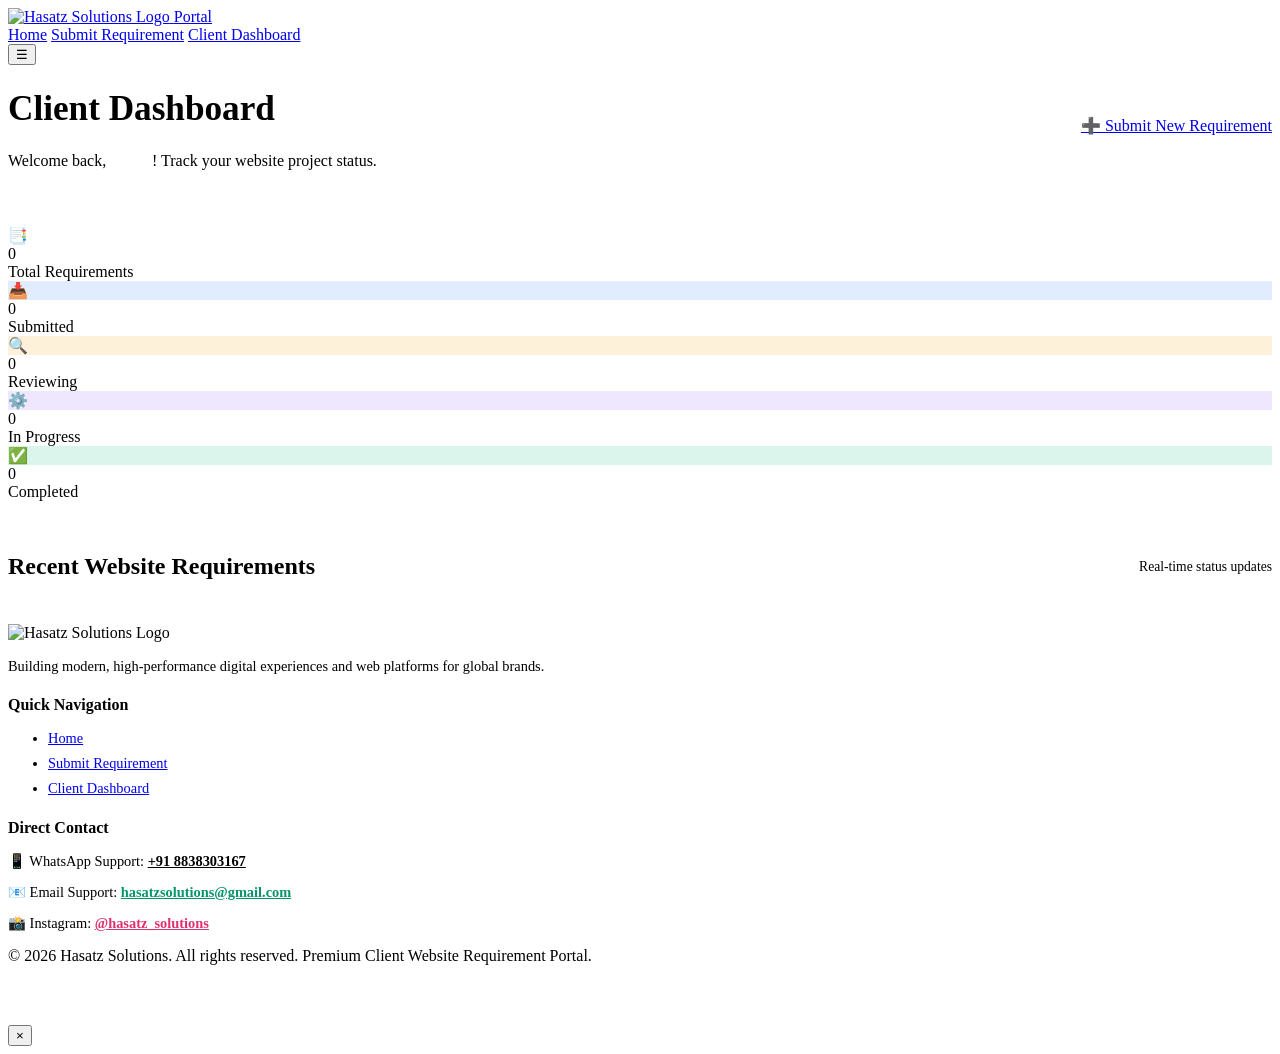
==== dashboard.html @ edcb529d "Add files via upload" ====
<!DOCTYPE html>
<html lang="en">
<head>
  <meta charset="UTF-8">
  <meta name="viewport" content="width=device-width, initial-scale=1.0">
  <title>Client Dashboard | Hasatz Solutions</title>
  <link rel="stylesheet" href="css/style.css">
</head>
<body>

  <!-- Site Header -->
  <header class="site-header">
    <div class="container navbar">
      <a href="index.html" class="logo-brand">
        <img src="images/hasatz-logo.jpg" alt="Hasatz Solutions Logo" class="brand-logo-img">
        <span class="logo-tag">Portal</span>
      </a>

      <nav class="nav-links">
        <a href="index.html" class="nav-link">Home</a>
        <a href="requirement.html" class="nav-link">Submit Requirement</a>
        <a href="dashboard.html" class="nav-link active">Client Dashboard</a>
      </nav>

      <div class="nav-actions" id="navAuthActions">
        <!-- Injected by auth.js -->
      </div>

      <button class="mobile-toggle" aria-label="Toggle Navigation">☰</button>
    </div>
  </header>

  <!-- Dashboard Main Content -->
  <main class="main-content">
    <div class="container">
      
      <!-- Welcome Header -->
      <div style="display: flex; align-items: center; justify-content: space-between; flex-wrap: wrap; gap: 1rem; margin-bottom: 2.5rem;">
        <div>
          <h1 style="font-size: 2.2rem;">Client <span class="gradient-text">Dashboard</span></h1>
          <p class="subtitle">Welcome back, <span id="clientDashboardName" style="color: #fff; font-weight: 700;">Client</span>! Track your website project status.</p>
        </div>

        <a href="requirement.html" class="btn btn-primary btn-lg">
          ➕ Submit New Requirement
        </a>
      </div>

      <!-- Overview Analytics Cards -->
      <div class="stats-grid">
        <div class="glass-card stat-card">
          <div class="stat-icon">📑</div>
          <div>
            <div class="stat-value" id="dashTotalReqs">0</div>
            <div class="stat-label">Total Requirements</div>
          </div>
        </div>

        <div class="glass-card stat-card">
          <div class="stat-icon" style="background: rgba(59, 130, 246, 0.15); color: #60a5fa; border-color: rgba(59, 130, 246, 0.3);">📥</div>
          <div>
            <div class="stat-value" id="dashSubmittedReqs">0</div>
            <div class="stat-label">Submitted</div>
          </div>
        </div>

        <div class="glass-card stat-card">
          <div class="stat-icon" style="background: rgba(245, 158, 11, 0.15); color: #fbbf24; border-color: rgba(245, 158, 11, 0.3);">🔍</div>
          <div>
            <div class="stat-value" id="dashReviewingReqs">0</div>
            <div class="stat-label">Reviewing</div>
          </div>
        </div>

        <div class="glass-card stat-card">
          <div class="stat-icon" style="background: rgba(139, 92, 246, 0.15); color: #c084fc; border-color: rgba(139, 92, 246, 0.3);">⚙️</div>
          <div>
            <div class="stat-value" id="dashInProgressReqs">0</div>
            <div class="stat-label">In Progress</div>
          </div>
        </div>

        <div class="glass-card stat-card">
          <div class="stat-icon" style="background: rgba(16, 185, 129, 0.15); color: #34d399; border-color: rgba(16, 185, 129, 0.3);">✅</div>
          <div>
            <div class="stat-value" id="dashCompletedReqs">0</div>
            <div class="stat-label">Completed</div>
          </div>
        </div>
      </div>

      <!-- Recent Requirements Section -->
      <div style="margin-top: 2rem;">
        <div style="display: flex; align-items: center; justify-content: space-between; margin-bottom: 1.5rem;">
          <h2 style="font-size: 1.5rem;">Recent Website Requirements</h2>
          <span style="font-size: 0.85rem; color: var(--text-secondary);">Real-time status updates</span>
        </div>

        <div id="clientReqGrid" style="display: grid; grid-template-columns: repeat(auto-fit, minmax(320px, 1fr)); gap: 1.5rem;">
          <!-- Rendered dynamically -->
        </div>
      </div>

    </div>
  </main>

  <!-- Site Footer -->
  <footer class="site-footer">
    <div class="container">
      <div class="footer-grid">
        <div>
          <div class="logo-brand" style="margin-bottom: 1rem;">
            <img src="images/hasatz-logo.jpg" alt="Hasatz Solutions Logo" class="brand-logo-img">
          </div>
          <p style="color: var(--text-secondary); font-size: 0.9rem;">
            Building modern, high-performance digital experiences and web platforms for global brands.
          </p>
        </div>

        <div>
          <h4 style="font-size: 1rem; margin-bottom: 1rem;">Quick Navigation</h4>
          <ul style="display: flex; flex-direction: column; gap: 0.5rem; font-size: 0.9rem;">
            <li><a href="index.html">Home</a></li>
            <li><a href="requirement.html">Submit Requirement</a></li>
            <li><a href="dashboard.html">Client Dashboard</a></li>
          </ul>
        </div>

        <div>
          <h4 style="font-size: 1rem; margin-bottom: 1rem;">Direct Contact</h4>
          <p style="color: var(--text-secondary); font-size: 0.9rem; margin-bottom: 0.5rem;">
            📱 WhatsApp Support: <a href="https://wa.me/918838303167" target="_blank" style="color: var(--text-primary); font-weight: 700;">+91 8838303167</a>
          </p>
          <p style="color: var(--text-secondary); font-size: 0.9rem; margin-bottom: 0.5rem;">
            📧 Email Support: <a href="mailto:hasatzsolutions@gmail.com" style="color: #059669; font-weight: 700; text-decoration: underline;">hasatzsolutions@gmail.com</a>
          </p>
          <p style="color: var(--text-secondary); font-size: 0.9rem;">
            📸 Instagram: <a href="https://www.instagram.com/hasatz_solutions?igsh=YTJra3RnbTBhNzlj" target="_blank" rel="noopener noreferrer" style="color: #e1306c; font-weight: 700;">@hasatz_solutions</a>
          </p>
        </div>
      </div>

      <div class="footer-bottom">
        &copy; 2026 Hasatz Solutions. All rights reserved. Premium Client Website Requirement Portal.
      </div>
    </div>
  </footer>

  <!-- Requirement Detail Modal -->
  <div class="modal-overlay" id="clientModal">
    <div class="modal-container">
      <div class="modal-header">
        <h3 style="font-size: 1.2rem; color: white;">Requirement Specification Details</h3>
        <button class="modal-close" onclick="closeClientModal()">&times;</button>
      </div>
      <div class="modal-body" id="clientModalBody">
        <!-- Rendered dynamically -->
      </div>
    </div>
  </div>

  <script type="module" src="js/firebase-init.js"></script>
  <script src="js/app.js"></script>
  <script src="js/auth.js"></script>
  <script>
    document.addEventListener('DOMContentLoaded', () => {
      const user = window.HasatzAuth.getCurrentUser();
      const nameEl = document.getElementById('clientDashboardName');
      if (nameEl && user) {
        nameEl.textContent = user.displayName;
      }

      renderClientDashboard();
    });

    function renderClientDashboard() {
      const reqs = window.HasatzStore.getRequirements();

      // Stats
      document.getElementById('dashTotalReqs').textContent = reqs.length;
      document.getElementById('dashSubmittedReqs').textContent = reqs.filter(r => r.status === 'Submitted').length;
      document.getElementById('dashReviewingReqs').textContent = reqs.filter(r => r.status === 'Reviewing').length;
      document.getElementById('dashInProgressReqs').textContent = reqs.filter(r => r.status === 'In Progress').length;
      document.getElementById('dashCompletedReqs').textContent = reqs.filter(r => r.status === 'Completed').length;

      const grid = document.getElementById('clientReqGrid');
      if (!grid) return;

      if (reqs.length === 0) {
        grid.innerHTML = `
          <div class="glass-card" style="grid-column: 1 / -1; text-align: center; padding: 4rem 2rem;">
            <div style="font-size: 3rem; margin-bottom: 1rem;">📂</div>
            <h3>No requirements submitted yet</h3>
            <p style="color: var(--text-secondary); margin: 0.5rem 0 1.5rem;">Start building your dream website with Hasatz Solutions now.</p>
            <a href="requirement.html" class="btn btn-primary">Submit First Requirement</a>
          </div>
        `;
        return;
      }

      grid.innerHTML = reqs.map(req => `
        <div class="glass-card interactive-card" style="display: flex; flex-direction: column; justify-content: space-between;">
          <div>
            <div style="display: flex; justify-content: space-between; align-items: flex-start; margin-bottom: 1rem;">
              <span class="badge badge-${req.status.toLowerCase().replace(' ', '')}">${req.status}</span>
              <span style="font-size: 0.8rem; color: var(--text-muted);">${window.formatDate(req.createdAt)}</span>
            </div>

            <h3 style="font-size: 1.25rem; margin-bottom: 0.25rem; color: var(--text-primary);">${req.projectName}</h3>
            <div style="font-size: 0.85rem; color: var(--primary); font-weight: 600; margin-bottom: 0.75rem;">
              ${req.id} • ${req.businessName}
            </div>

            <p style="color: var(--text-secondary); font-size: 0.9rem; display: -webkit-box; -webkit-line-clamp: 3; -webkit-box-orient: vertical; overflow: hidden; margin-bottom: 1rem;">
              ${req.websiteDescription}
            </p>

            <div style="display: flex; flex-wrap: wrap; gap: 0.5rem; margin-bottom: 1.5rem;">
              <span class="pill-label" style="padding: 0.2rem 0.6rem; font-size: 0.75rem;">🌐 ${req.websiteType}</span>
              <span class="pill-label" style="padding: 0.2rem 0.6rem; font-size: 0.75rem;">💰 ${req.budget || 'Flexible'}</span>
            </div>
          </div>

          <div style="display: flex; gap: 0.5rem; border-top: 1px solid var(--border-color); padding-top: 1rem;">
            <button class="btn btn-secondary btn-full" onclick="viewReqDetail('${req.id}')" style="font-size: 0.85rem;">
              View Details
            </button>
            <a href="https://wa.me/918838303167?text=${encodeURIComponent('Hello Hasatz Solutions, regarding my requirement ' + req.id)}" 
               target="_blank" class="btn btn-whatsapp" title="WhatsApp Support" style="padding: 0.5rem 0.85rem;">
              💬
            </a>
          </div>
        </div>
      `).join('');
    }

    function viewReqDetail(id) {
      const req = window.HasatzStore.getRequirementById(id);
      if (!req) return;

      const body = document.getElementById('clientModalBody');
      body.innerHTML = `
        <div style="margin-bottom: 1.25rem;">
          <span class="badge badge-${req.status.toLowerCase().replace(' ', '')}">${req.status}</span>
          <h2 style="font-size: 1.5rem; color: var(--text-primary); margin-top: 0.5rem;">${req.projectName}</h2>
          <div style="font-size: 0.85rem; color: var(--text-muted);">Requirement ID: ${req.id}</div>
        </div>

        <div class="glass-card" style="padding: 1rem; margin-bottom: 1rem;">
          <h4 style="font-size: 0.85rem; color: var(--text-secondary); margin-bottom: 0.5rem;">Project Description</h4>
          <p style="font-size: 0.92rem; white-space: pre-line;">${req.websiteDescription}</p>
        </div>

        <div style="display: grid; grid-template-columns: 1fr 1fr; gap: 1rem; margin-bottom: 1rem;">
          <div class="glass-card" style="padding: 1rem;">
            <h4 style="font-size: 0.85rem; color: var(--text-secondary); margin-bottom: 0.5rem;">Pages Requested</h4>
            <p style="font-size: 0.88rem;">${req.pagesRequired.join(', ') || 'Default'}</p>
          </div>
          <div class="glass-card" style="padding: 1rem;">
            <h4 style="font-size: 0.85rem; color: var(--text-secondary); margin-bottom: 0.5rem;">Features Requested</h4>
            <p style="font-size: 0.88rem;">${req.featuresRequired.join(', ') || 'Standard'}</p>
          </div>
        </div>

        <div style="display: flex; justify-content: flex-end; gap: 1rem; margin-top: 1.5rem;">
          <button class="btn btn-secondary" onclick="closeClientModal()">Close</button>
        </div>
      `;

      document.getElementById('clientModal').classList.add('active');
    }

    function closeClientModal() {
      document.getElementById('clientModal').classList.remove('active');
    }
  </script>
</body>
</html>
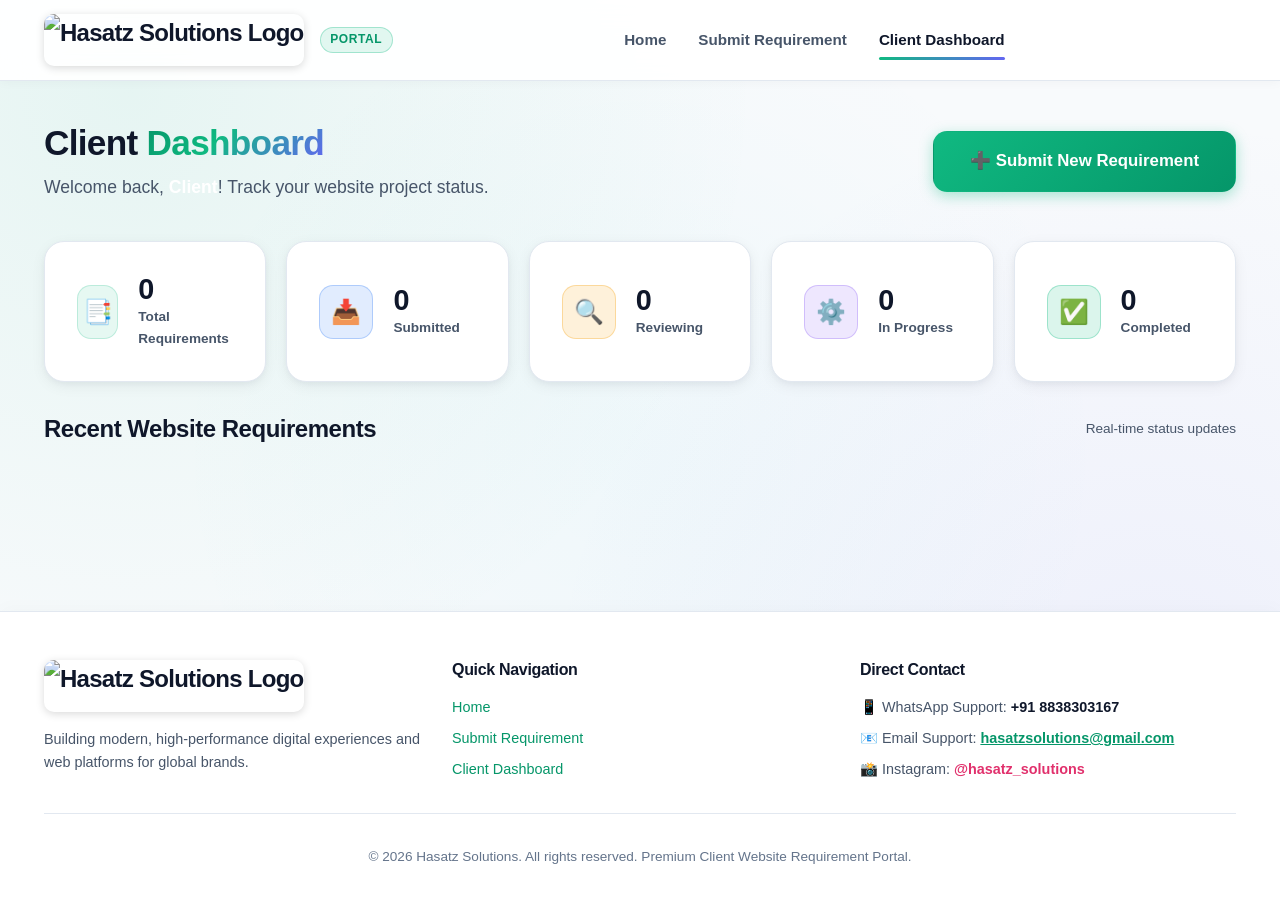
==== commit 14ee87cd: "Update dashboard.html" ====
--- a/dashboard.html
+++ b/dashboard.html
@@ -4,7 +4,7 @@
   <meta charset="UTF-8">
   <meta name="viewport" content="width=device-width, initial-scale=1.0">
   <title>Client Dashboard | Hasatz Solutions</title>
-  <link rel="stylesheet" href="css/style.css">
+  <link rel="stylesheet" href="./style.css">
 </head>
 <body>
 
--- a/style.css
+++ b/style.css
@@ -0,0 +1,861 @@
+/* ==========================================================================
+   Hasatz Solutions Client Portal - Professional Corporate IT Theme (White & Vibrant)
+   ========================================================================== */
+
+@import url('https://fonts.googleapis.com/css2?family=Plus+Jakarta+Sans:wght@300;400;500;600;700;800&display=swap');
+
+:root {
+  /* Corporate Light Color Palette */
+  --bg-dark: #f8fafc;
+  --bg-card: #ffffff;
+  --bg-card-hover: #ffffff;
+  --bg-surface: #f1f5f9;
+  --bg-input: #ffffff;
+  --border-color: #e2e8f0;
+  --border-focus: #10b981;
+  --border-light: #cbd5e1;
+
+  /* Primary Brand Colors (Codenexa Emerald & Indigo) */
+  --primary: #10b981;
+  --primary-hover: #059669;
+  --primary-light: rgba(16, 185, 129, 0.1);
+  --secondary: #6366f1;
+  --secondary-hover: #4f46e5;
+  --accent: #06b6d4;
+
+  /* Status Colors (Vibrant Corporate Light) */
+  --status-submitted: #2563eb;
+  --status-reviewing: #d97706;
+  --status-inprogress: #7c3aed;
+  --status-completed: #059669;
+
+  /* High-Contrast Text Colors */
+  --text-primary: #0f172a;
+  --text-secondary: #475569;
+  --text-muted: #64748b;
+  --text-on-primary: #ffffff;
+
+  /* Elevation & Effects */
+  --shadow-sm: 0 1px 3px rgba(15, 23, 42, 0.08), 0 1px 2px rgba(15, 23, 42, 0.04);
+  --shadow-md: 0 4px 16px -2px rgba(15, 23, 42, 0.08), 0 2px 6px -1px rgba(15, 23, 42, 0.04);
+  --shadow-lg: 0 12px 32px -4px rgba(15, 23, 42, 0.12), 0 4px 12px -2px rgba(15, 23, 42, 0.06);
+  --shadow-glow: 0 0 25px rgba(16, 185, 129, 0.2);
+  --glass-bg: rgba(255, 255, 255, 0.88);
+  --glass-border: rgba(226, 232, 240, 0.8);
+  --glass-blur: blur(16px);
+
+  /* Spacing & Layout */
+  --radius-sm: 8px;
+  --radius-md: 14px;
+  --radius-lg: 20px;
+  --radius-full: 9999px;
+  --transition: all 0.25s cubic-bezier(0.4, 0, 0.2, 1);
+  --font-main: 'Plus Jakarta Sans', -apple-system, BlinkMacSystemFont, sans-serif;
+}
+
+/* Base Reset & Layout */
+*, *::before, *::after {
+  box-sizing: border-box;
+  margin: 0;
+  padding: 0;
+}
+
+html {
+  scroll-behavior: smooth;
+  font-size: 16px;
+}
+
+body {
+  font-family: var(--font-main);
+  background-color: var(--bg-dark);
+  color: var(--text-primary);
+  line-height: 1.6;
+  min-height: 100vh;
+  display: flex;
+  flex-direction: column;
+  background-image: 
+    radial-gradient(circle at 10% 10%, rgba(16, 185, 129, 0.08) 0%, transparent 45%),
+    radial-gradient(circle at 90% 80%, rgba(99, 102, 241, 0.07) 0%, transparent 45%),
+    radial-gradient(circle at 50% 50%, rgba(6, 182, 212, 0.04) 0%, transparent 60%);
+  background-attachment: fixed;
+}
+
+a {
+  color: var(--primary-hover);
+  text-decoration: none;
+  transition: var(--transition);
+}
+
+a:hover {
+  color: var(--secondary);
+}
+
+ul {
+  list-style: none;
+}
+
+.container {
+  width: 100%;
+  max-width: 1240px;
+  margin: 0 auto;
+  padding: 0 1.5rem;
+}
+
+.main-content {
+  flex: 1;
+  padding: 2.5rem 0 4rem;
+}
+
+/* Typography Helpers */
+h1, h2, h3, h4, h5, h6 {
+  color: var(--text-primary);
+  font-weight: 700;
+  line-height: 1.25;
+  letter-spacing: -0.02em;
+}
+
+.gradient-text {
+  background: linear-gradient(135deg, #059669 0%, #10b981 40%, #6366f1 100%);
+  -webkit-background-clip: text;
+  -webkit-text-fill-color: transparent;
+}
+
+.subtitle {
+  color: var(--text-secondary);
+  font-size: 1.1rem;
+  margin-top: 0.5rem;
+}
+
+/* Header & Navigation */
+.site-header {
+  position: sticky;
+  top: 0;
+  z-index: 100;
+  background: rgba(255, 255, 255, 0.92);
+  backdrop-filter: var(--glass-blur);
+  -webkit-backdrop-filter: var(--glass-blur);
+  border-bottom: 1px solid var(--border-color);
+  box-shadow: 0 2px 10px rgba(15, 23, 42, 0.03);
+}
+
+.navbar {
+  display: flex;
+  align-items: center;
+  justify-content: space-between;
+  height: 80px;
+}
+
+.logo-brand {
+  display: flex;
+  align-items: center;
+  gap: 0.75rem;
+  font-size: 1.5rem;
+  font-weight: 800;
+  color: var(--text-primary);
+  letter-spacing: -0.03em;
+}
+
+.brand-logo-img {
+  height: 52px;
+  width: auto;
+  border-radius: 10px;
+  object-fit: contain;
+  box-shadow: 0 2px 8px rgba(0, 0, 0, 0.15);
+}
+
+.logo-icon {
+  width: 38px;
+  height: 38px;
+  background: linear-gradient(135deg, var(--primary), var(--secondary));
+  border-radius: var(--radius-sm);
+  display: flex;
+  align-items: center;
+  justify-content: center;
+  color: white;
+  font-weight: 800;
+  font-size: 1.2rem;
+  box-shadow: 0 4px 12px rgba(16, 185, 129, 0.3);
+}
+
+.logo-tag {
+  font-size: 0.75rem;
+  padding: 0.18rem 0.6rem;
+  background: rgba(16, 185, 129, 0.12);
+  border: 1px solid rgba(16, 185, 129, 0.3);
+  color: #059669;
+  border-radius: var(--radius-full);
+  text-transform: uppercase;
+  letter-spacing: 0.05em;
+  font-weight: 700;
+  margin-left: 0.25rem;
+}
+
+.nav-links {
+  display: flex;
+  align-items: center;
+  gap: 2rem;
+}
+
+.nav-link {
+  color: var(--text-secondary);
+  font-weight: 600;
+  font-size: 0.95rem;
+  position: relative;
+  padding: 0.5rem 0;
+}
+
+.nav-link:hover, .nav-link.active {
+  color: var(--text-primary);
+}
+
+.nav-link.active::after {
+  content: '';
+  position: absolute;
+  bottom: 0;
+  left: 0;
+  width: 100%;
+  height: 3px;
+  background: linear-gradient(90deg, var(--primary), var(--secondary));
+  border-radius: 3px;
+}
+
+.nav-actions {
+  display: flex;
+  align-items: center;
+  gap: 1rem;
+}
+
+.mobile-toggle {
+  display: none;
+  background: none;
+  border: none;
+  color: var(--text-primary);
+  font-size: 1.5rem;
+  cursor: pointer;
+  padding: 0.5rem;
+}
+
+/* Buttons */
+.btn {
+  display: inline-flex;
+  align-items: center;
+  justify-content: center;
+  gap: 0.6rem;
+  padding: 0.75rem 1.5rem;
+  font-size: 0.95rem;
+  font-weight: 600;
+  border-radius: var(--radius-md);
+  border: 1px solid transparent;
+  cursor: pointer;
+  transition: var(--transition);
+  text-decoration: none;
+  white-space: nowrap;
+}
+
+.btn-primary {
+  background: linear-gradient(135deg, #10b981 0%, #059669 100%);
+  color: white;
+  box-shadow: 0 4px 14px rgba(16, 185, 129, 0.35);
+}
+
+.btn-primary:hover {
+  background: linear-gradient(135deg, #059669 0%, #047857 100%);
+  transform: translateY(-2px);
+  box-shadow: 0 6px 20px rgba(16, 185, 129, 0.45);
+  color: white;
+}
+
+.btn-secondary {
+  background: #f1f5f9;
+  border-color: #cbd5e1;
+  color: var(--text-primary);
+}
+
+.btn-secondary:hover {
+  background: #e2e8f0;
+  border-color: #94a3b8;
+  color: #000;
+}
+
+.btn-outline {
+  background: transparent;
+  border-color: var(--primary);
+  color: var(--primary-hover);
+}
+
+.btn-outline:hover {
+  background: var(--primary-light);
+  color: #047857;
+}
+
+.btn-whatsapp {
+  background: #25D366;
+  color: white;
+  box-shadow: 0 4px 14px rgba(37, 211, 102, 0.3);
+}
+
+.btn-whatsapp:hover {
+  background: #1eb857;
+  color: white;
+  transform: translateY(-2px);
+  box-shadow: 0 6px 20px rgba(37, 211, 102, 0.4);
+}
+
+.btn-lg {
+  padding: 1rem 2.25rem;
+  font-size: 1.05rem;
+  border-radius: var(--radius-md);
+}
+
+.btn-full {
+  width: 100%;
+}
+
+.btn:disabled {
+  opacity: 0.6;
+  cursor: not-allowed;
+  transform: none !important;
+}
+
+/* Glass & Corporate Card Components */
+.glass-card {
+  background: #ffffff;
+  border: 1px solid var(--border-color);
+  border-radius: var(--radius-lg);
+  padding: 2rem;
+  box-shadow: var(--shadow-md);
+  transition: var(--transition);
+}
+
+.glass-card:hover {
+  border-color: #cbd5e1;
+  box-shadow: var(--shadow-lg);
+}
+
+.interactive-card:hover {
+  transform: translateY(-4px);
+  border-color: rgba(16, 185, 129, 0.4);
+  box-shadow: var(--shadow-lg), 0 0 20px rgba(16, 185, 129, 0.12);
+}
+
+/* Forms & Controls */
+.form-group {
+  margin-bottom: 1.5rem;
+}
+
+.form-row {
+  display: grid;
+  grid-template-columns: repeat(auto-fit, minmax(260px, 1fr));
+  gap: 1.25rem;
+}
+
+.form-label {
+  display: block;
+  font-size: 0.9rem;
+  font-weight: 600;
+  color: var(--text-primary);
+  margin-bottom: 0.5rem;
+}
+
+.form-label span.required {
+  color: #f43f5e;
+}
+
+.form-control {
+  width: 100%;
+  padding: 0.85rem 1.1rem;
+  background-color: #ffffff;
+  border: 1px solid var(--border-light);
+  border-radius: var(--radius-md);
+  color: var(--text-primary);
+  font-family: var(--font-main);
+  font-size: 0.95rem;
+  transition: var(--transition);
+  outline: none;
+}
+
+.form-control:focus {
+  border-color: var(--border-focus);
+  box-shadow: 0 0 0 3px rgba(16, 185, 129, 0.18);
+  background-color: #ffffff;
+}
+
+.form-control::placeholder {
+  color: var(--text-muted);
+}
+
+select.form-control {
+  appearance: none;
+  background-image: url("data:image/svg+xml,%3Csvg xmlns='http://www.w3.org/2000/svg' width='16' height='16' viewBox='0 0 24 24' fill='none' stroke='%64748b' stroke-width='2' stroke-linecap='round' stroke-linejoin='round'%3E%3Cpolyline points='6 9 12 15 18 9'%3E%3C/polyline%3E%3C/svg%3E");
+  background-repeat: no-repeat;
+  background-position: right 1rem center;
+  padding-right: 2.5rem;
+}
+
+textarea.form-control {
+  min-height: 120px;
+  resize: vertical;
+}
+
+/* Checkbox & Radio Pills */
+.pill-grid {
+  display: flex;
+  flex-wrap: wrap;
+  gap: 0.75rem;
+}
+
+.pill-item {
+  position: relative;
+}
+
+.pill-item input[type="checkbox"],
+.pill-item input[type="radio"] {
+  position: absolute;
+  opacity: 0;
+  width: 0;
+  height: 0;
+}
+
+.pill-label {
+  display: inline-flex;
+  align-items: center;
+  gap: 0.5rem;
+  padding: 0.65rem 1.2rem;
+  background: #f8fafc;
+  border: 1px solid var(--border-color);
+  border-radius: var(--radius-full);
+  color: var(--text-secondary);
+  font-size: 0.9rem;
+  font-weight: 600;
+  cursor: pointer;
+  transition: var(--transition);
+  user-select: none;
+}
+
+.pill-item input:checked + .pill-label {
+  background: rgba(16, 185, 129, 0.12);
+  border-color: var(--primary);
+  color: #047857;
+  box-shadow: 0 2px 10px rgba(16, 185, 129, 0.15);
+}
+
+.pill-label:hover {
+  background: #f1f5f9;
+  border-color: #cbd5e1;
+  color: var(--text-primary);
+}
+
+/* Dropzone & File Upload */
+.file-dropzone {
+  border: 2px dashed #cbd5e1;
+  border-radius: var(--radius-md);
+  padding: 2.5rem 1.5rem;
+  text-align: center;
+  background: #f8fafc;
+  cursor: pointer;
+  transition: var(--transition);
+}
+
+.file-dropzone:hover, .file-dropzone.dragover {
+  border-color: var(--primary);
+  background: rgba(16, 185, 129, 0.04);
+}
+
+.dropzone-icon {
+  font-size: 2.5rem;
+  color: var(--primary);
+  margin-bottom: 0.75rem;
+}
+
+.file-list {
+  margin-top: 1rem;
+  display: flex;
+  flex-direction: column;
+  gap: 0.5rem;
+}
+
+.file-chip {
+  display: flex;
+  align-items: center;
+  justify-content: space-between;
+  padding: 0.6rem 1rem;
+  background: #f1f5f9;
+  border: 1px solid var(--border-color);
+  border-radius: var(--radius-sm);
+  font-size: 0.88rem;
+}
+
+.file-chip-remove {
+  background: none;
+  border: none;
+  color: #f43f5e;
+  cursor: pointer;
+  font-size: 1.1rem;
+  padding: 0.2rem;
+  display: flex;
+  align-items: center;
+}
+
+/* Status Badges (Clean Corporate Light) */
+.badge {
+  display: inline-flex;
+  align-items: center;
+  gap: 0.4rem;
+  padding: 0.35rem 0.85rem;
+  border-radius: var(--radius-full);
+  font-size: 0.8rem;
+  font-weight: 700;
+  text-transform: capitalize;
+}
+
+.badge-submitted {
+  background: #eff6ff;
+  color: #1d4ed8;
+  border: 1px solid #bfdbfe;
+}
+
+.badge-reviewing {
+  background: #fffbeb;
+  color: #b45309;
+  border: 1px solid #fde68a;
+}
+
+.badge-inprogress {
+  background: #f5f3ff;
+  color: #6d28d9;
+  border: 1px solid #ddd6fe;
+}
+
+.badge-completed {
+  background: #ecfdf5;
+  color: #047857;
+  border: 1px solid #a7f3d0;
+}
+
+/* Stat Cards */
+.stats-grid {
+  display: grid;
+  grid-template-columns: repeat(auto-fit, minmax(220px, 1fr));
+  gap: 1.25rem;
+  margin-bottom: 2rem;
+}
+
+.stat-card {
+  display: flex;
+  align-items: center;
+  gap: 1.25rem;
+}
+
+.stat-icon {
+  width: 54px;
+  height: 54px;
+  border-radius: var(--radius-md);
+  display: flex;
+  align-items: center;
+  justify-content: center;
+  font-size: 1.5rem;
+  background: rgba(16, 185, 129, 0.1);
+  color: var(--primary-hover);
+  border: 1px solid rgba(16, 185, 129, 0.2);
+}
+
+.stat-value {
+  font-size: 1.8rem;
+  font-weight: 800;
+  color: var(--text-primary);
+  line-height: 1.1;
+}
+
+.stat-label {
+  font-size: 0.85rem;
+  color: var(--text-secondary);
+  font-weight: 600;
+}
+
+/* Tables */
+.table-responsive {
+  width: 100%;
+  overflow-x: auto;
+}
+
+.custom-table {
+  width: 100%;
+  border-collapse: separate;
+  border-spacing: 0;
+}
+
+.custom-table th {
+  background: #f8fafc;
+  color: var(--text-secondary);
+  font-size: 0.8rem;
+  font-weight: 700;
+  text-transform: uppercase;
+  letter-spacing: 0.05em;
+  padding: 1rem 1.25rem;
+  text-align: left;
+  border-bottom: 1px solid var(--border-color);
+}
+
+.custom-table td {
+  padding: 1.1rem 1.25rem;
+  border-bottom: 1px solid var(--border-color);
+  font-size: 0.92rem;
+  color: var(--text-primary);
+  vertical-align: middle;
+}
+
+.custom-table tbody tr {
+  transition: var(--transition);
+}
+
+.custom-table tbody tr:hover {
+  background: #f8fafc;
+}
+
+/* Modals */
+.modal-overlay {
+  position: fixed;
+  inset: 0;
+  background: rgba(15, 23, 42, 0.5);
+  backdrop-filter: blur(8px);
+  z-index: 1000;
+  display: flex;
+  align-items: center;
+  justify-content: center;
+  padding: 1.5rem;
+  opacity: 0;
+  visibility: hidden;
+  transition: var(--transition);
+}
+
+.modal-overlay.active {
+  opacity: 1;
+  visibility: visible;
+}
+
+.modal-container {
+  background: #ffffff;
+  border: 1px solid var(--border-light);
+  border-radius: var(--radius-lg);
+  width: 100%;
+  max-width: 720px;
+  max-height: 90vh;
+  overflow-y: auto;
+  box-shadow: var(--shadow-lg);
+  transform: scale(0.95);
+  transition: var(--transition);
+}
+
+.modal-overlay.active .modal-container {
+  transform: scale(1);
+}
+
+.modal-header {
+  padding: 1.5rem 2rem;
+  border-bottom: 1px solid var(--border-color);
+  display: flex;
+  align-items: center;
+  justify-content: space-between;
+  background: #f8fafc;
+}
+
+.modal-close {
+  background: none;
+  border: none;
+  color: var(--text-secondary);
+  font-size: 1.5rem;
+  cursor: pointer;
+  transition: var(--transition);
+}
+
+.modal-close:hover {
+  color: var(--text-primary);
+}
+
+.modal-body {
+  padding: 2rem;
+}
+
+/* Multi-Step Wizard */
+.wizard-steps {
+  display: flex;
+  justify-content: space-between;
+  position: relative;
+  margin-bottom: 2.5rem;
+}
+
+.wizard-steps::before {
+  content: '';
+  position: absolute;
+  top: 20px;
+  left: 0;
+  right: 0;
+  height: 2px;
+  background: #e2e8f0;
+  z-index: 1;
+}
+
+.wizard-step {
+  position: relative;
+  z-index: 2;
+  display: flex;
+  flex-direction: column;
+  align-items: center;
+  gap: 0.5rem;
+  cursor: pointer;
+}
+
+.step-number {
+  width: 42px;
+  height: 42px;
+  border-radius: var(--radius-full);
+  background: #ffffff;
+  border: 2px solid #cbd5e1;
+  color: var(--text-secondary);
+  display: flex;
+  align-items: center;
+  justify-content: center;
+  font-weight: 700;
+  font-size: 0.95rem;
+  transition: var(--transition);
+}
+
+.step-label {
+  font-size: 0.8rem;
+  font-weight: 600;
+  color: var(--text-secondary);
+  text-align: center;
+}
+
+.wizard-step.active .step-number {
+  background: var(--primary);
+  border-color: var(--primary);
+  color: white;
+  box-shadow: 0 0 15px rgba(16, 185, 129, 0.4);
+}
+
+.wizard-step.active .step-label {
+  color: var(--text-primary);
+}
+
+.wizard-step.completed .step-number {
+  background: #059669;
+  border-color: #059669;
+  color: white;
+}
+
+.form-step-content {
+  display: none;
+}
+
+.form-step-content.active {
+  display: block;
+  animation: fadeIn 0.3s ease;
+}
+
+@keyframes fadeIn {
+  from { opacity: 0; transform: translateY(8px); }
+  to { opacity: 1; transform: translateY(0); }
+}
+
+/* Toast Notifications */
+.toast-container {
+  position: fixed;
+  bottom: 2rem;
+  right: 2rem;
+  z-index: 9999;
+  display: flex;
+  flex-direction: column;
+  gap: 0.75rem;
+}
+
+.toast {
+  padding: 1rem 1.5rem;
+  border-radius: var(--radius-md);
+  background: #ffffff;
+  border: 1px solid var(--border-color);
+  color: var(--text-primary);
+  font-size: 0.9rem;
+  font-weight: 600;
+  box-shadow: var(--shadow-lg);
+  display: flex;
+  align-items: center;
+  gap: 0.75rem;
+  animation: slideInRight 0.3s ease;
+}
+
+.toast-success { border-left: 4px solid #10b981; }
+.toast-error { border-left: 4px solid #f43f5e; }
+.toast-info { border-left: 4px solid var(--secondary); }
+
+@keyframes slideInRight {
+  from { transform: translateX(100%); opacity: 0; }
+  to { transform: translateX(0); opacity: 1; }
+}
+
+/* Footer */
+.site-footer {
+  background: #ffffff;
+  border-top: 1px solid var(--border-color);
+  padding: 3rem 0 2rem;
+  margin-top: auto;
+  box-shadow: 0 -4px 16px rgba(15, 23, 42, 0.02);
+}
+
+.footer-grid {
+  display: grid;
+  grid-template-columns: repeat(auto-fit, minmax(220px, 1fr));
+  gap: 2rem;
+  margin-bottom: 2rem;
+}
+
+.footer-bottom {
+  text-align: center;
+  padding-top: 2rem;
+  border-top: 1px solid var(--border-color);
+  color: var(--text-muted);
+  font-size: 0.85rem;
+}
+
+/* Responsive Rules */
+@media (max-width: 992px) {
+  .navbar {
+    height: 70px;
+  }
+  .nav-links {
+    position: fixed;
+    top: 70px;
+    left: 0;
+    right: 0;
+    background: #ffffff;
+    border-bottom: 1px solid var(--border-color);
+    flex-direction: column;
+    padding: 1.5rem;
+    gap: 1.25rem;
+    transform: translateY(-150%);
+    transition: var(--transition);
+    box-shadow: var(--shadow-md);
+  }
+  .nav-links.active {
+    transform: translateY(0);
+  }
+  .mobile-toggle {
+    display: block;
+  }
+}
+
+@media (max-width: 640px) {
+  .wizard-steps {
+    overflow-x: auto;
+    padding-bottom: 0.5rem;
+  }
+  .step-label {
+    display: none;
+  }
+  .container {
+    padding: 0 1rem;
+  }
+  .glass-card {
+    padding: 1.5rem 1rem;
+  }
+}
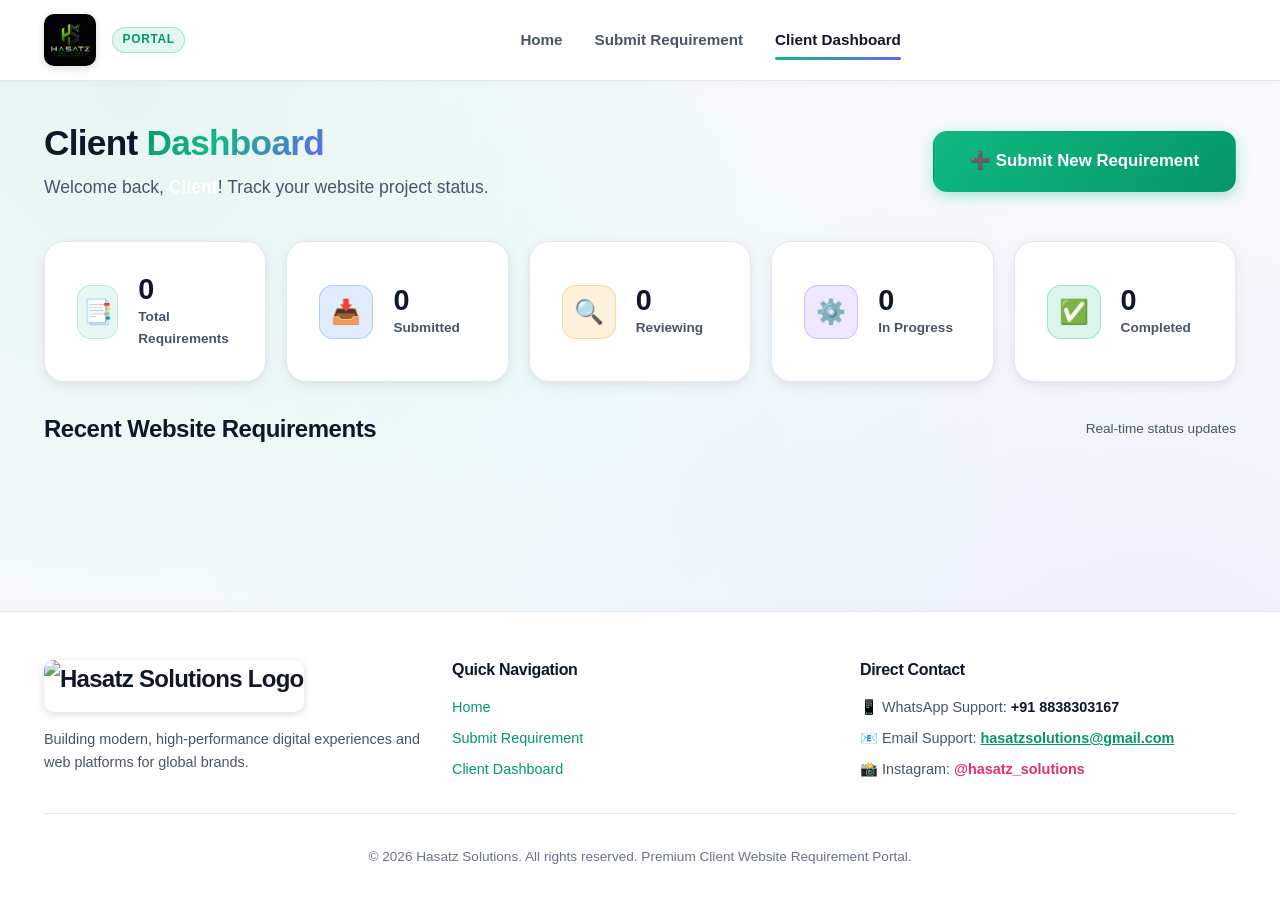
==== commit 02791cb9: "Update dashboard.html" ====
--- a/dashboard.html
+++ b/dashboard.html
@@ -12,7 +12,7 @@
   <header class="site-header">
     <div class="container navbar">
       <a href="index.html" class="logo-brand">
-        <img src="images/hasatz-logo.jpg" alt="Hasatz Solutions Logo" class="brand-logo-img">
+        <img src="hasatz-logo.jpg" alt="Hasatz Solutions Logo" class="brand-logo-img">
         <span class="logo-tag">Portal</span>
       </a>
 
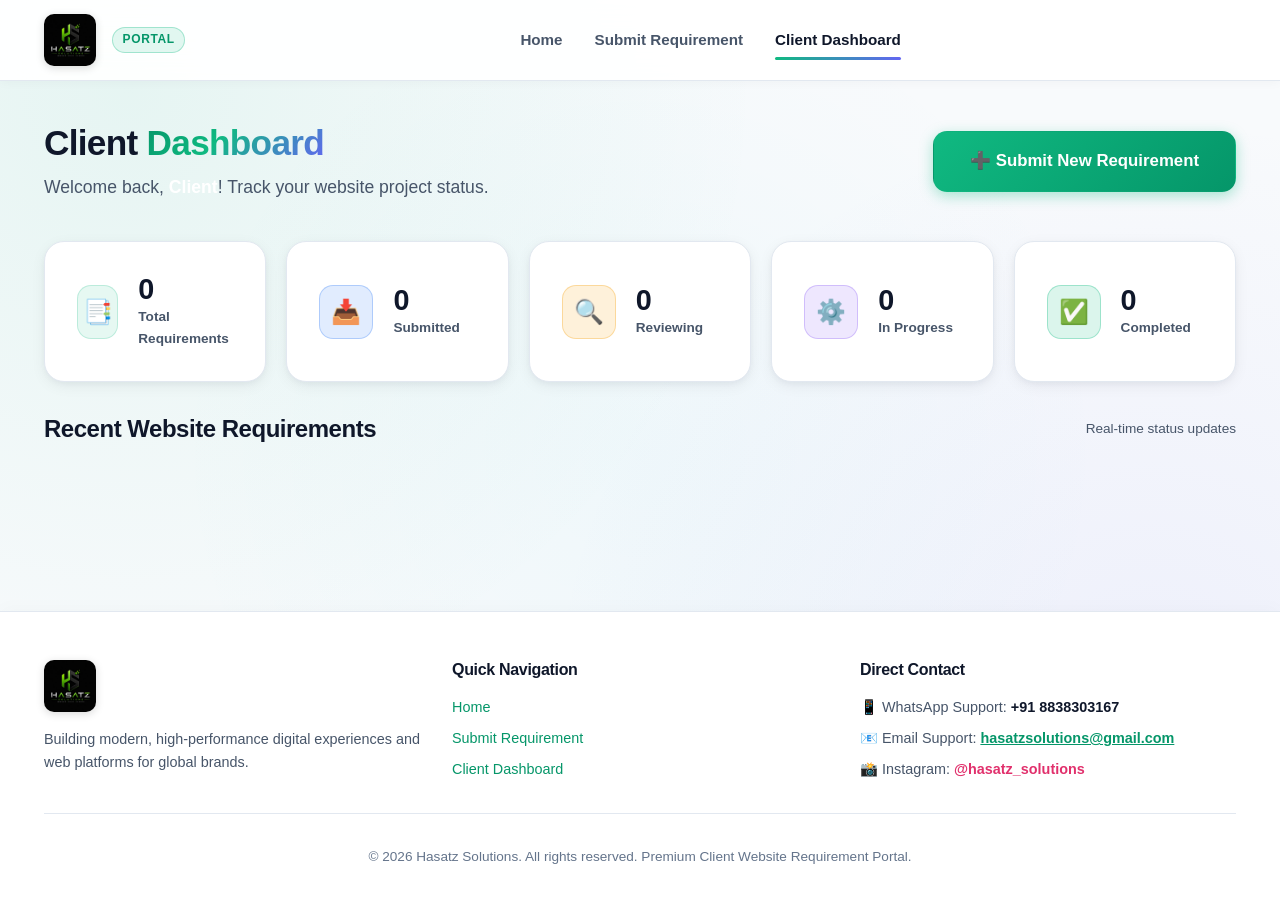
==== commit bd1c82b5: "Update dashboard.html" ====
--- a/dashboard.html
+++ b/dashboard.html
@@ -110,7 +110,7 @@
       <div class="footer-grid">
         <div>
           <div class="logo-brand" style="margin-bottom: 1rem;">
-            <img src="images/hasatz-logo.jpg" alt="Hasatz Solutions Logo" class="brand-logo-img">
+            <img src="hasatz-logo.jpg" alt="Hasatz Solutions Logo" class="brand-logo-img">
           </div>
           <p style="color: var(--text-secondary); font-size: 0.9rem;">
             Building modern, high-performance digital experiences and web platforms for global brands.
